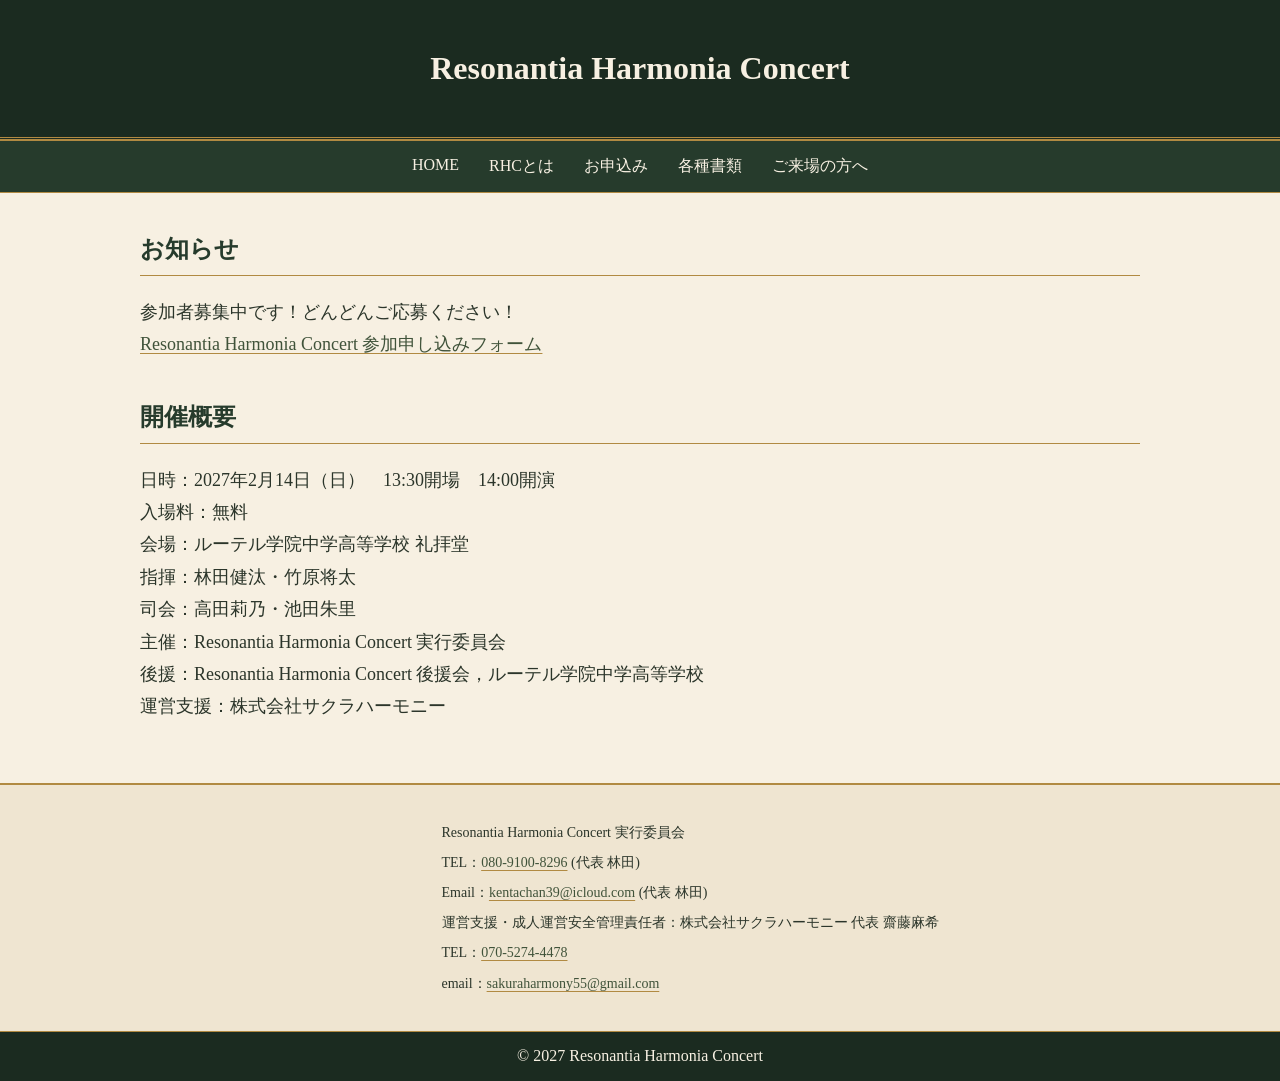
==== index.html @ 750eda12 "Update index.html" ====
<!DOCTYPE html>
<html lang="ja">
<head>
    <meta charset="UTF-8">
    <meta name="viewport" content="width=device-width, initial-scale=1.0">
    <title>Resonantia Harmonia Concert</title>
    <link rel="stylesheet" href="style.css">
</head>
<body>
    <header id="header"></header>
    <main>
        <h2>お知らせ</h2>
        <p>
            参加者募集中です！どんどんご応募ください！<br>
            <a href="https://docs.google.com/forms/d/e/1FAIpQLScHl9zlCWB2_wut4iedDNeGE-rcU9-S-yfXneR4IWRNYsq64Q/viewform"
               target="_blank" rel="noopener noreferrer">
                Resonantia Harmonia Concert 参加申し込みフォーム
            </a>
        </p>
        <h2>開催概要</h2>
        <p>
            日時：2027年2月14日（日）　13:30開場　14:00開演<br>
            入場料：無料<br>
            会場：ルーテル学院中学高等学校 礼拝堂<br>
            指揮：林田健汰・竹原将太<br>
            司会：高田莉乃・池田朱里<br>
            主催：Resonantia Harmonia Concert 実行委員会<br>
            後援：Resonantia Harmonia Concert 後援会，ルーテル学院中学高等学校<br>
            運営支援：株式会社サクラハーモニー
        </p>
    </main>
    <footer id="footer"></footer>
    <script src="script.js"></script>
</body>
</html>
---- style.css ----
:root {
    --rhc-green: #263B2C;
    --rhc-green-dark: #1B2B20;
    --rhc-green-soft: #40533A;
    --rhc-gold: #B18A42;
    --rhc-gold-light: #D8C28B;
    --rhc-ivory: #F7F0E2;
    --rhc-paper: #EFE5D1;
    --rhc-text: #2B352A;
}

body {
    margin: 0;
    font-family: "Yu Mincho", "Hiragino Mincho ProN", "Noto Serif JP", serif;
    background-color: var(--rhc-ivory);
    text-align: left;
    color: var(--rhc-text);
}

nav {
    display: flex;
    justify-content: center;
    gap: 30px;
    padding: 15px;
    background-color: var(--rhc-green);
    border-top: 1px solid var(--rhc-gold);
    border-bottom: 1px solid var(--rhc-gold);
}

nav a {
    color: var(--rhc-ivory);
    text-decoration: none;
    transition: color 0.2s ease;
}

nav a:hover {
    color: var(--rhc-gold-light);
}

main {
    max-width: 1000px;
    margin: 0 auto;
    padding: 0 40px;
}

h1 {
    margin: 0;
    padding: 50px;
    background-color: var(--rhc-green-dark);
    color: var(--rhc-ivory);
    font-size: 32px;
    text-align: center;
    border-bottom: 3px double var(--rhc-gold);
}

h2 {
    margin-top: 40px;
    color: var(--rhc-green);
    border-bottom: 1px solid var(--rhc-gold);
    padding-bottom: 10px;
}

h3 {
    margin-top: 0px;
    color: var(--rhc-green);
}

h4 {
    margin-top: 0px;
    color: var(--rhc-green);
}

p {
    font-size: 18px;
    line-height: 1.8;
    font-weight: 500;
}

a {
    color: var(--rhc-green-soft);
    text-decoration-color: var(--rhc-gold);
    text-underline-offset: 3px;
}

a:hover {
    color: #8A672B;
}

footer {
    margin-top: 60px;
    background-color: var(--rhc-paper);
    border-top: 2px solid var(--rhc-gold);
}

.footer-content {
    display: flex;
    justify-content: center;
    gap: 100px;
    padding: 30px 20px;
}

.footer-info p {
    margin: 5px 0;
    font-size: 14px;
}

.copyright {
    position: relative;
    height: 50px;
    background-color: var(--rhc-green-dark);
    color: var(--rhc-ivory);
    text-align: center;
    box-sizing: border-box;
    border-top: 1px solid var(--rhc-gold);
}

.copyright span {
    position: absolute;
    left: 50%;
    top: 50%;
    transform: translate(-50%, -50%);
    white-space: nowrap;
}

/* Googleマップ */
.access-map {
    width: 100%;
    margin: 20px 0 10px;
}

.access-map iframe {
    display: block;
    width: 100%;
    height: 450px;
    border: 1px solid var(--rhc-gold);
}

.map-note {
    margin-top: 10px;
    margin-bottom: 30px;
    font-size: 16px;
}

/* 実行委員会紹介 */
.committee-row {
    display: grid;
    grid-template-columns: repeat(3, 300px);
    justify-content: center;
    gap: 40px;
    margin-top: 30px;
    margin-bottom: 60px;
}

.committee-member {
    width: 300px;
    text-align: center;
}

.committee-photo {
    width: 100%;
    height: 300px;
    background-color: var(--rhc-paper);
    display: flex;
    align-items: center;
    justify-content: center;
    overflow: hidden;
    margin-bottom: 15px;
    border: 1px solid var(--rhc-gold);
    box-sizing: border-box;
}

.committee-photo img {
    width: 100%;
    height: 100%;
    object-fit: cover;
    display: block;
}

.committee-member h3 {
    margin: 0;
    font-size: 18px;
    text-align: center;
}

.committee-name {
    margin: 0;
    font-size: 18px;
    text-align: center;
}

.committee-name rt {
    font-size: 12px;
}

.committee-school {
    margin: 0 0 15px;
    font-size: 16px;
    line-height: 1.5;
    text-align: center;
}

.committee-introduction {
    margin: 0;
    font-size: 16px;
    line-height: 1.8;
    text-align: left;
}

/* スマートフォン用 */
@media (max-width: 1000px) {
    h1 {
        padding: 30px 15px;
        font-size: 24px;
    }

    nav {
        gap: 15px;
        padding: 12px 10px;
        flex-wrap: wrap;
    }

    nav a {
        font-size: 14px;
    }

    main {
        padding: 0 20px;
    }

    p {
        font-size: 16px;
    }

    .footer-content {
        flex-direction: column;
        align-items: center;
        gap: 20px;
        padding: 30px 20px;
        text-align: center;
    }

    .footer-info {
        width: 100%;
    }

    .footer-info p {
        font-size: 14px;
        overflow-wrap: break-word;
    }

    .access-map iframe {
        height: 350px;
    }

    .map-note {
        font-size: 14px;
    }

    .committee-row {
        display: flex;
        flex-direction: column;
        align-items: center;
        gap: 40px;
        margin-bottom: 50px;
    }

    .committee-member {
        width: 100%;
        max-width: 300px;
    }
}

@media (prefers-reduced-motion: reduce) {
    nav a {
        transition: none;
    }
}
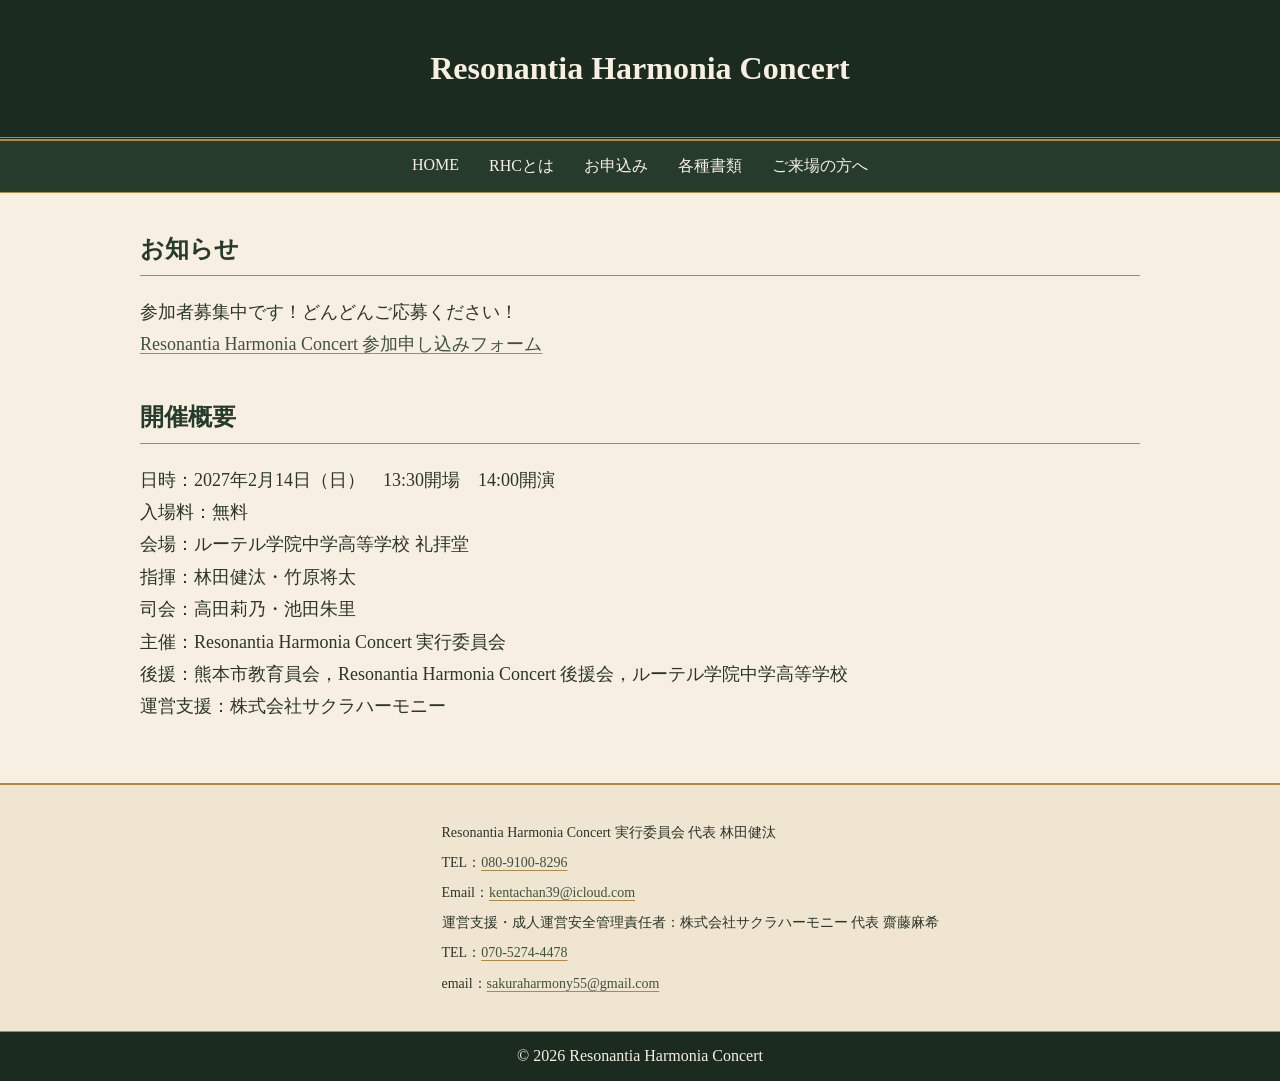
==== commit 8330f20b: "Update sponsorship information in index.html" ====
--- a/index.html
+++ b/index.html
@@ -25,7 +25,7 @@
             指揮：林田健汰・竹原将太<br>
             司会：高田莉乃・池田朱里<br>
             主催：Resonantia Harmonia Concert 実行委員会<br>
-            後援：Resonantia Harmonia Concert 後援会，ルーテル学院中学高等学校<br>
+            後援：熊本市教育員会，Resonantia Harmonia Concert 後援会，ルーテル学院中学高等学校<br>
             運営支援：株式会社サクラハーモニー
         </p>
     </main>
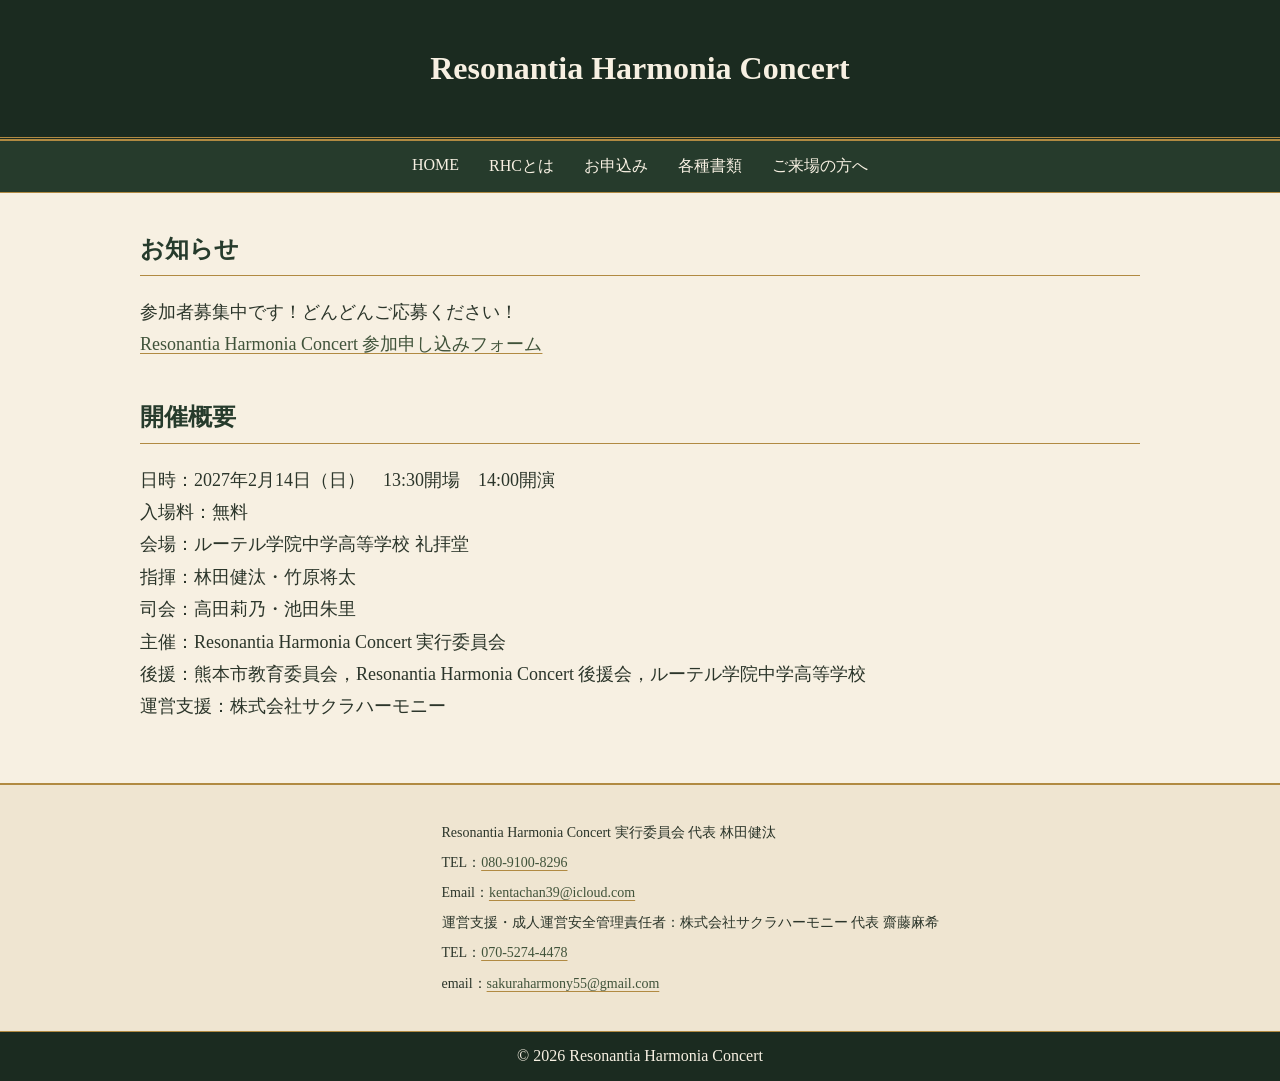
==== commit c8c9af1c: "Fix typo in index.html for '教育員会'" ====
--- a/index.html
+++ b/index.html
@@ -25,7 +25,7 @@
             指揮：林田健汰・竹原将太<br>
             司会：高田莉乃・池田朱里<br>
             主催：Resonantia Harmonia Concert 実行委員会<br>
-            後援：熊本市教育員会，Resonantia Harmonia Concert 後援会，ルーテル学院中学高等学校<br>
+            後援：熊本市教育委員会，Resonantia Harmonia Concert 後援会，ルーテル学院中学高等学校<br>
             運営支援：株式会社サクラハーモニー
         </p>
     </main>
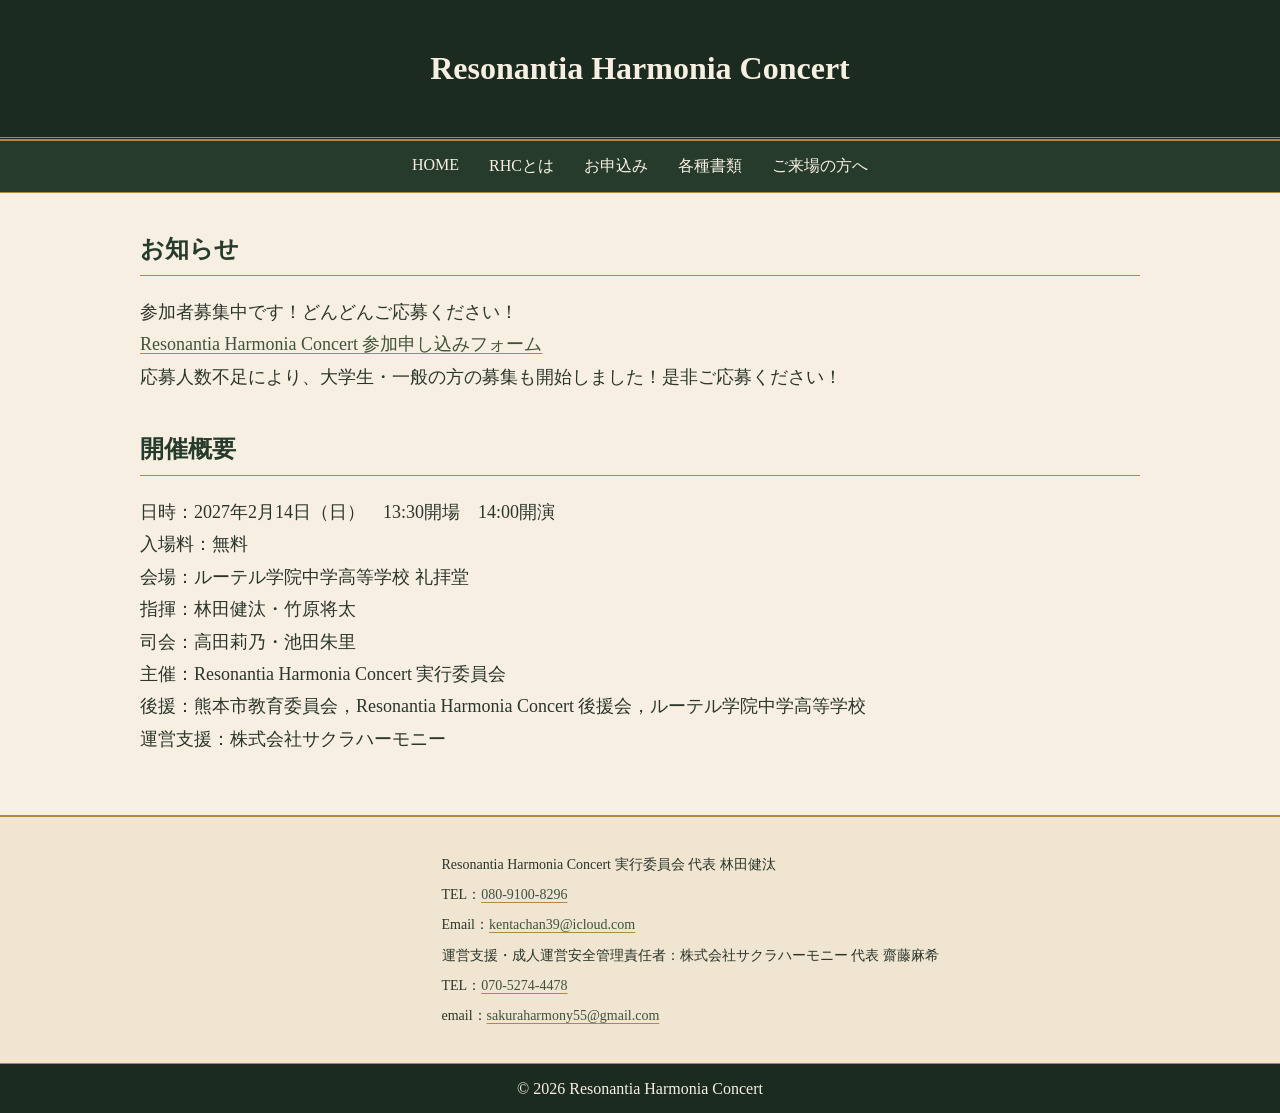
==== commit bb3cbb9e: "Update index.html" ====
--- a/index.html
+++ b/index.html
@@ -16,6 +16,8 @@
                target="_blank" rel="noopener noreferrer">
                 Resonantia Harmonia Concert 参加申し込みフォーム
             </a>
+            <br>
+            応募人数不足により、大学生・一般の方の募集も開始しました！是非ご応募ください！
         </p>
         <h2>開催概要</h2>
         <p>
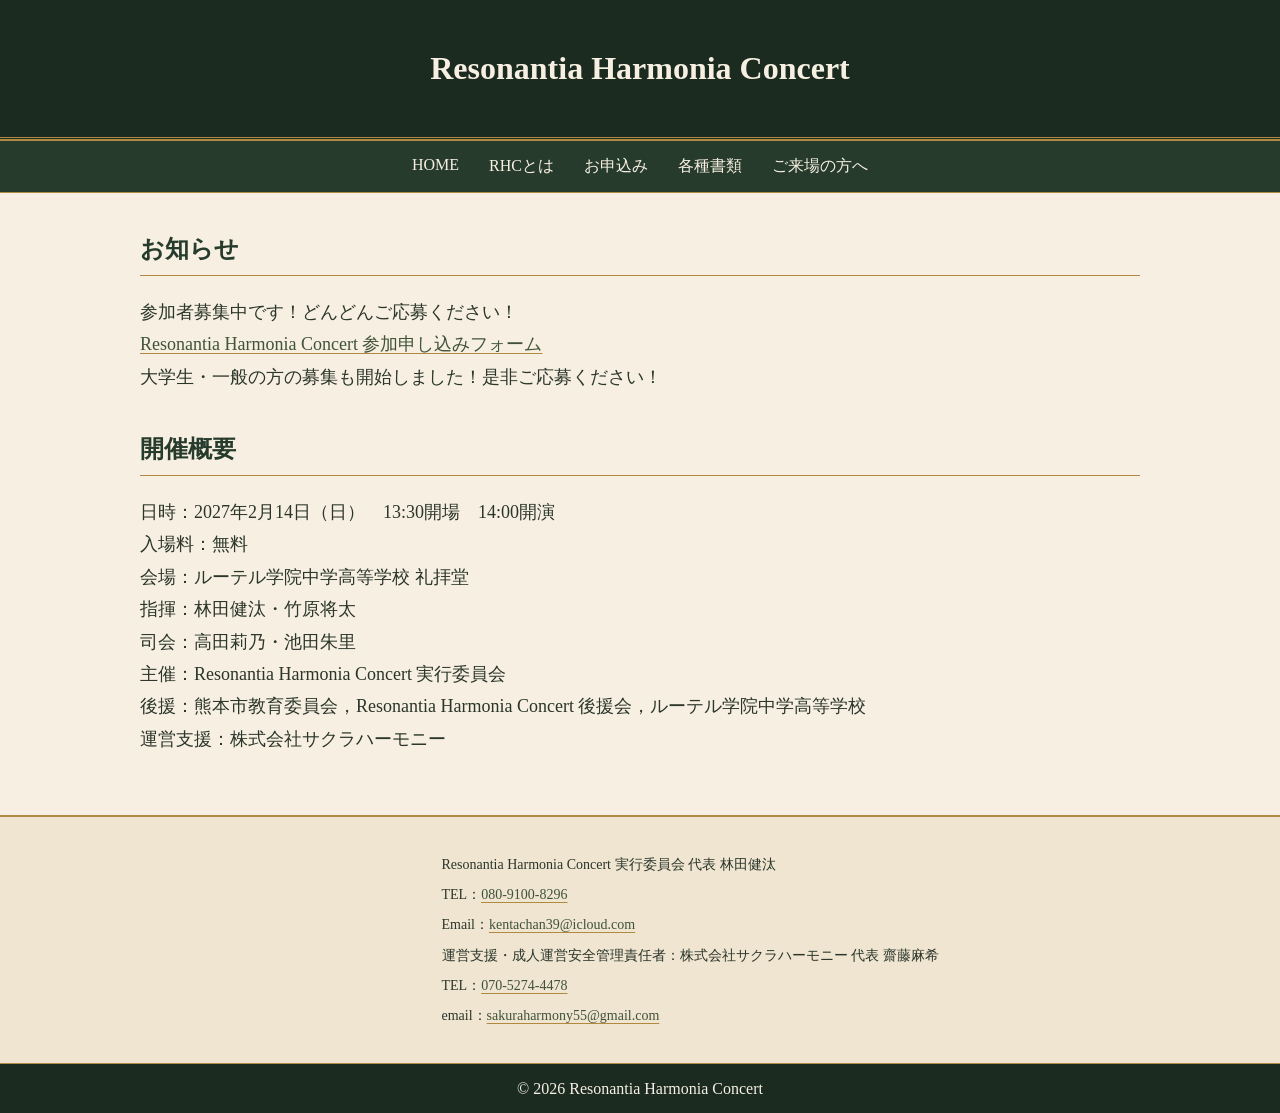
==== commit 3af3f85a: "Update recruitment message for concert participation" ====
--- a/index.html
+++ b/index.html
@@ -17,7 +17,7 @@
                 Resonantia Harmonia Concert 参加申し込みフォーム
             </a>
             <br>
-            応募人数不足により、大学生・一般の方の募集も開始しました！是非ご応募ください！
+            大学生・一般の方の募集も開始しました！是非ご応募ください！
         </p>
         <h2>開催概要</h2>
         <p>
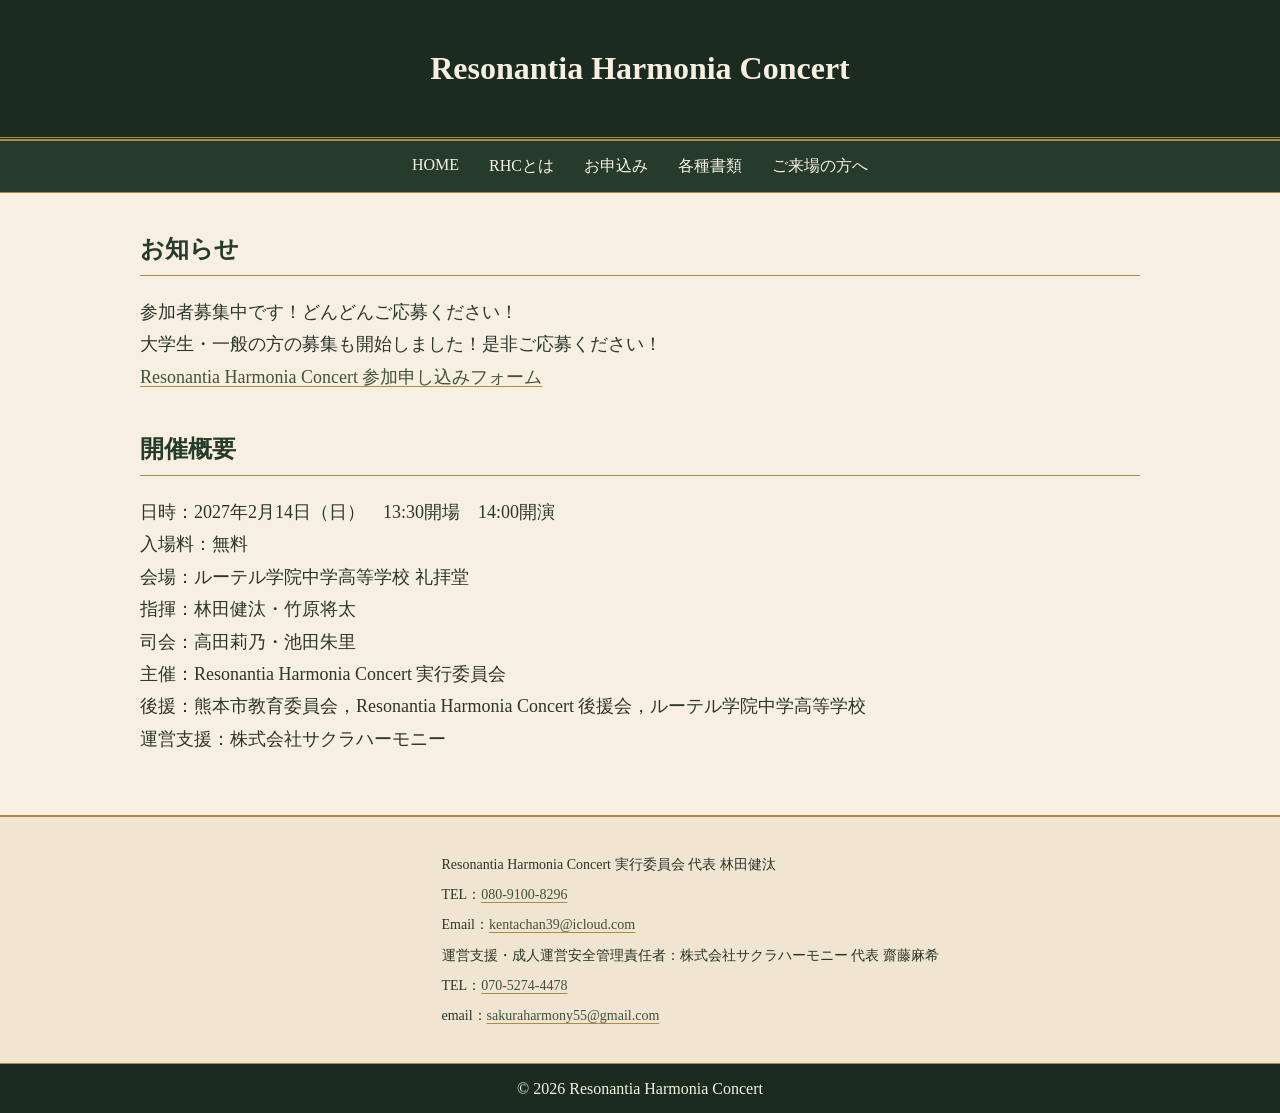
==== commit 0ffdc194: "Add recruitment announcement for university students" ====
--- a/index.html
+++ b/index.html
@@ -12,12 +12,11 @@
         <h2>お知らせ</h2>
         <p>
             参加者募集中です！どんどんご応募ください！<br>
+            大学生・一般の方の募集も開始しました！是非ご応募ください！<br>
             <a href="https://docs.google.com/forms/d/e/1FAIpQLScHl9zlCWB2_wut4iedDNeGE-rcU9-S-yfXneR4IWRNYsq64Q/viewform"
                target="_blank" rel="noopener noreferrer">
                 Resonantia Harmonia Concert 参加申し込みフォーム
             </a>
-            <br>
-            大学生・一般の方の募集も開始しました！是非ご応募ください！
         </p>
         <h2>開催概要</h2>
         <p>
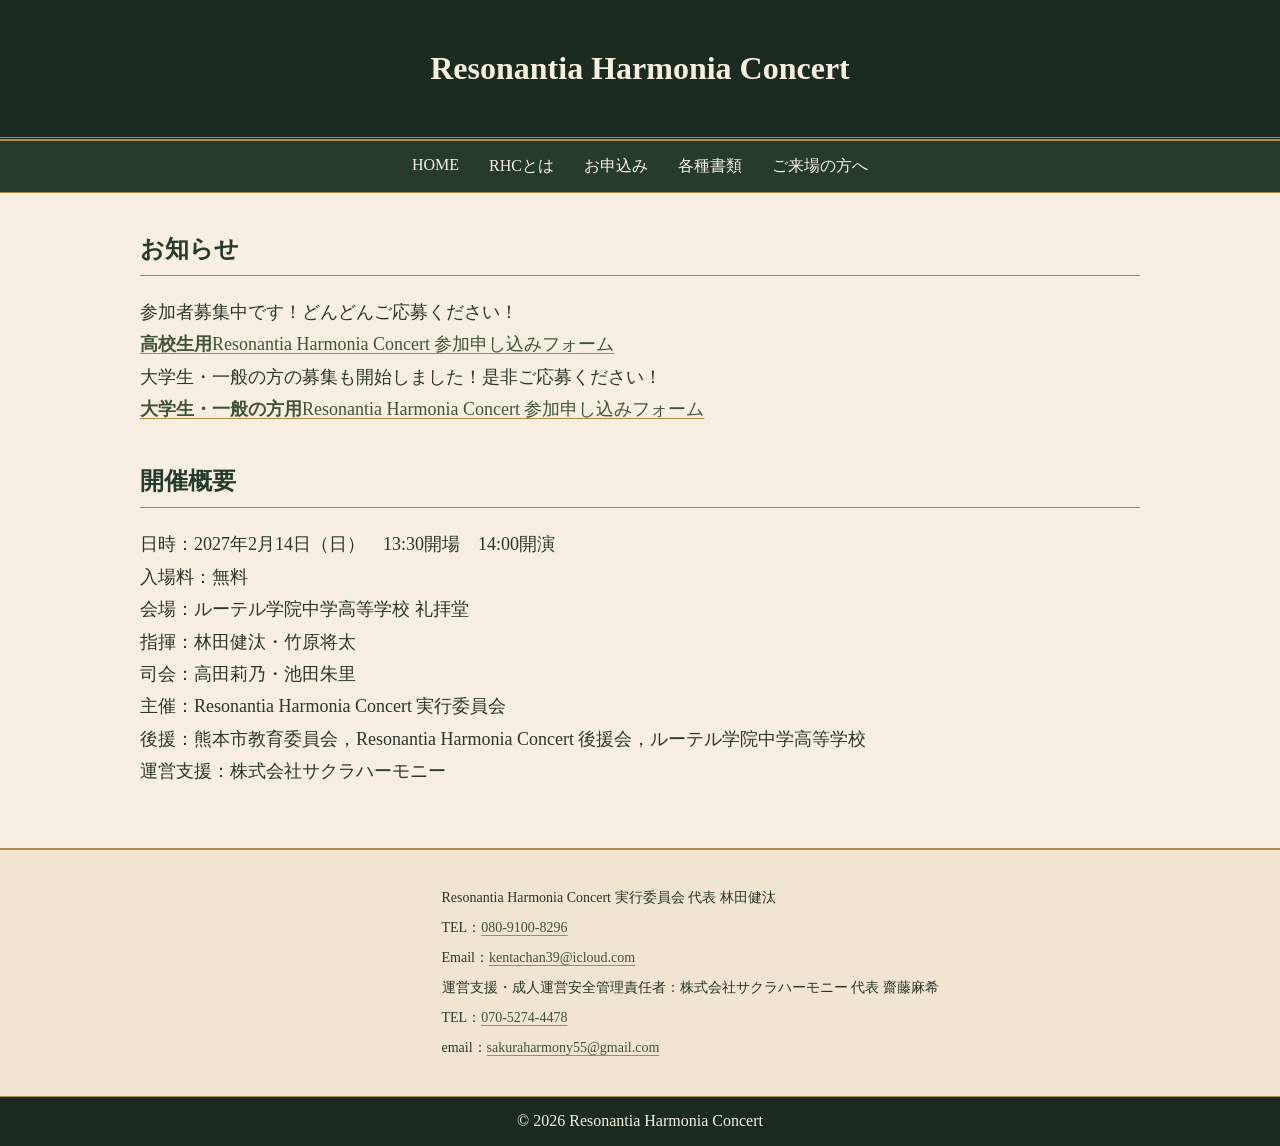
==== commit c21a0d2b: "Update concert registration links and descriptions" ====
--- a/index.html
+++ b/index.html
@@ -12,11 +12,16 @@
         <h2>お知らせ</h2>
         <p>
             参加者募集中です！どんどんご応募ください！<br>
+            <a href="https://docs.google.com/forms/d/e/1FAIpQLScHl9zlCWB2_wut4iedDNeGE-rcU9-S-yfXneR4IWRNYsq64Q/viewform"
+               target="_blank" rel="noopener noreferrer">
+                <strong>高校生用</strong>Resonantia Harmonia Concert 参加申し込みフォーム
+            </a><br>
             大学生・一般の方の募集も開始しました！是非ご応募ください！<br>
             <a href="https://docs.google.com/forms/d/e/1FAIpQLScHl9zlCWB2_wut4iedDNeGE-rcU9-S-yfXneR4IWRNYsq64Q/viewform"
                target="_blank" rel="noopener noreferrer">
-                Resonantia Harmonia Concert 参加申し込みフォーム
+                <strong>大学生・一般の方用</strong>Resonantia Harmonia Concert 参加申し込みフォーム
             </a>
+            
         </p>
         <h2>開催概要</h2>
         <p>
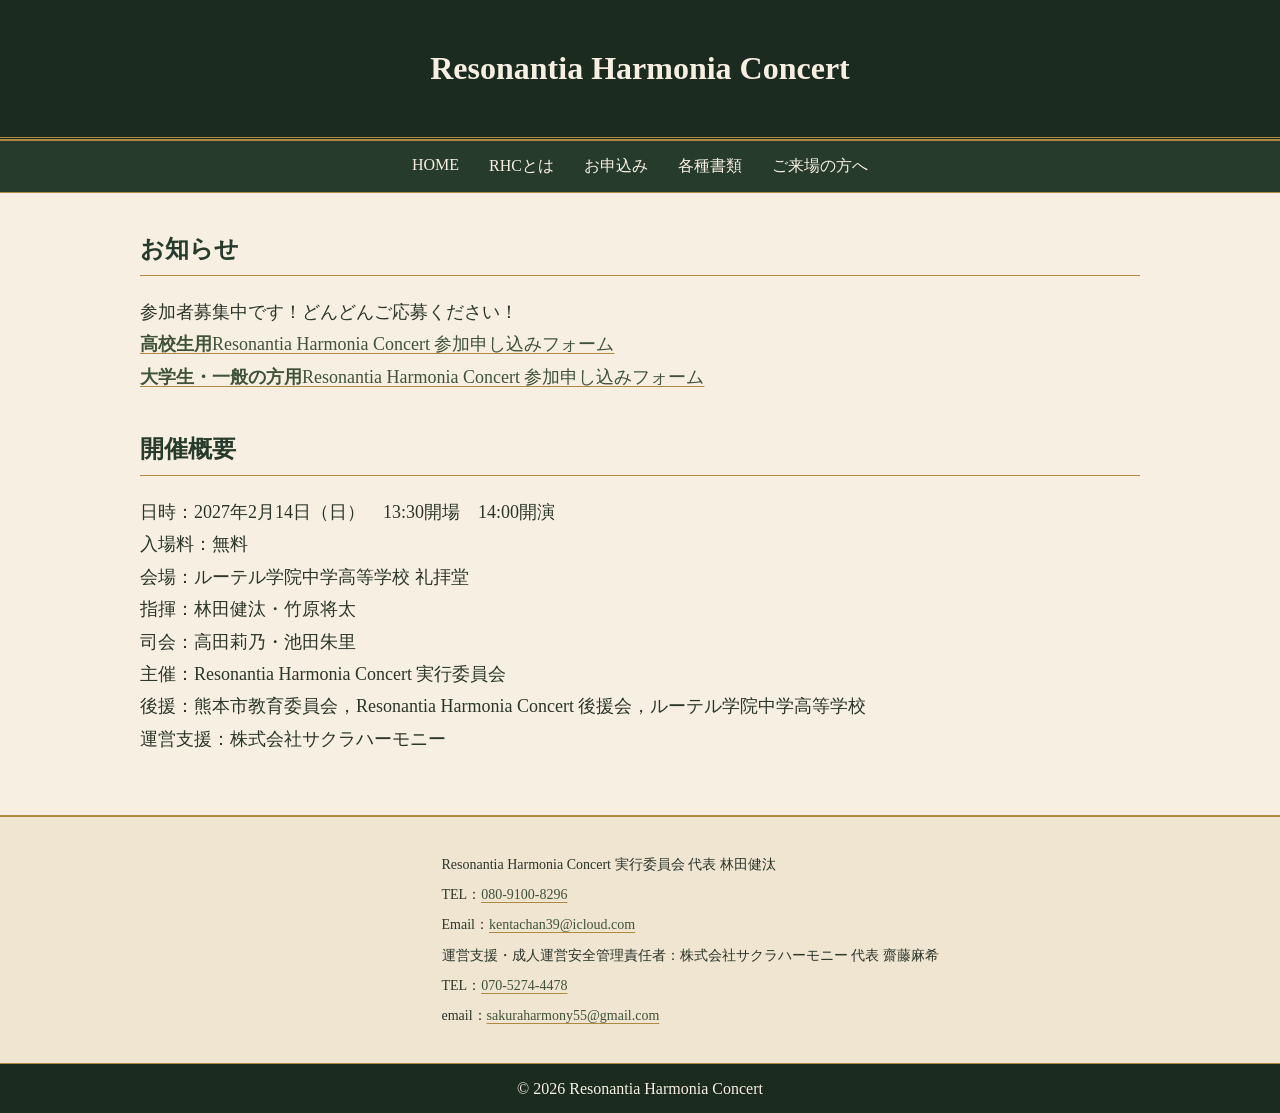
==== commit ac2e0597: "Remove invitation for university students and general public Removed the invitation line for univers" ====
--- a/index.html
+++ b/index.html
@@ -16,7 +16,6 @@
                target="_blank" rel="noopener noreferrer">
                 <strong>高校生用</strong>Resonantia Harmonia Concert 参加申し込みフォーム
             </a><br>
-            大学生・一般の方の募集も開始しました！是非ご応募ください！<br>
             <a href="https://docs.google.com/forms/d/e/1FAIpQLScHl9zlCWB2_wut4iedDNeGE-rcU9-S-yfXneR4IWRNYsq64Q/viewform"
                target="_blank" rel="noopener noreferrer">
                 <strong>大学生・一般の方用</strong>Resonantia Harmonia Concert 参加申し込みフォーム
